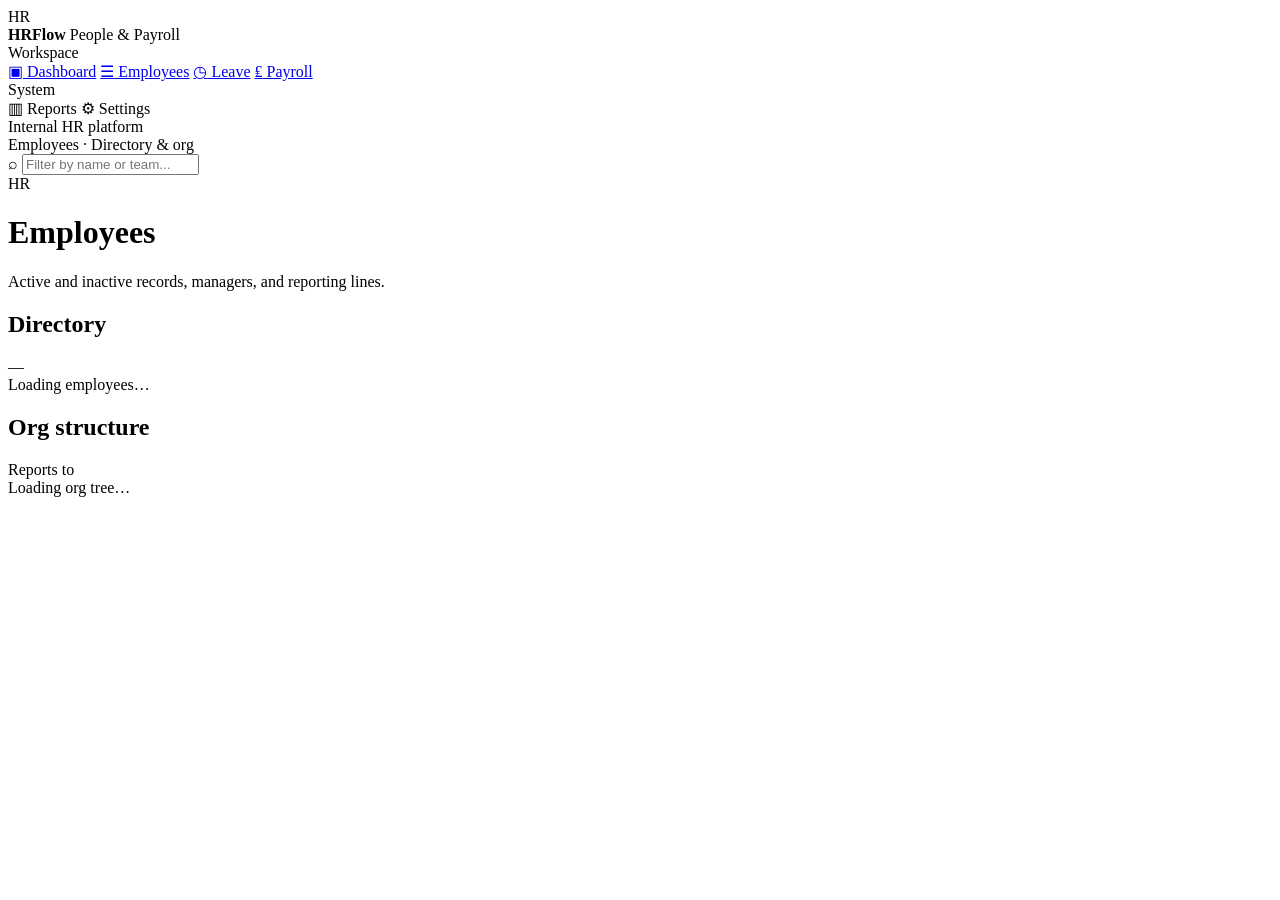
==== frontend/employees.html @ 5a916294 "Added front end shell with shared styles and API client" ====
<!DOCTYPE html>
<html lang="en">
  <head>
    <meta charset="UTF-8" />
    <meta name="viewport" content="width=device-width, initial-scale=1.0" />
    <title>HRFlow — Employees</title>
    <link rel="stylesheet" href="/css/styles.css" />
  </head>
  <body>
    <div class="app">
      <aside class="sidebar">
        <div class="brand">
          <div class="brand-logo">HR</div>
          <div class="brand-text">
            <strong>HRFlow</strong>
            <span>People &amp; Payroll</span>
          </div>
        </div>
        <nav class="nav">
          <div class="nav-section">Workspace</div>
          <a href="/"><span class="nav-icon">▣</span> Dashboard</a>
          <a href="/employees"><span class="nav-icon">☰</span> Employees</a>
          <a href="/leave"><span class="nav-icon">◷</span> Leave</a>
          <a href="/payroll"><span class="nav-icon">₤</span> Payroll</a>
          <div class="nav-section">System</div>
          <span class="nav-disabled"><span class="nav-icon">▥</span> Reports</span>
          <span class="nav-disabled"><span class="nav-icon">⚙</span> Settings</span>
        </nav>
        <div class="sidebar-footer">Internal HR platform</div>
      </aside>

      <div class="main">
        <header class="topbar">
          <div class="topbar-welcome">Employees <span>· Directory &amp; org</span></div>
          <div class="topbar-actions">
            <label class="search">
              <span aria-hidden="true">⌕</span>
              <input id="employee-search" type="search" placeholder="Filter by name or team..." />
            </label>
            <div class="avatar">HR</div>
          </div>
        </header>

        <main class="page">
          <div class="page-header">
            <div>
              <h1>Employees</h1>
              <p>Active and inactive records, managers, and reporting lines.</p>
            </div>
          </div>

          <div id="employees-error" class="flash error" hidden></div>

          <section class="grid grid-2">
            <article class="card">
              <div class="card-header">
                <h2>Directory</h2>
                <span class="badge info" id="employee-count">—</span>
              </div>
              <div id="employee-table" class="loading">Loading employees…</div>
            </article>

            <article class="card">
              <div class="card-header">
                <h2>Org structure</h2>
                <span class="badge">Reports to</span>
              </div>
              <div id="org-tree" class="loading">Loading org tree…</div>
            </article>
          </section>
        </main>
      </div>
    </div>

    <script src="/js/api.js"></script>
    <script src="/js/common.js"></script>
    <script src="/js/employees.js"></script>
  </body>
</html>
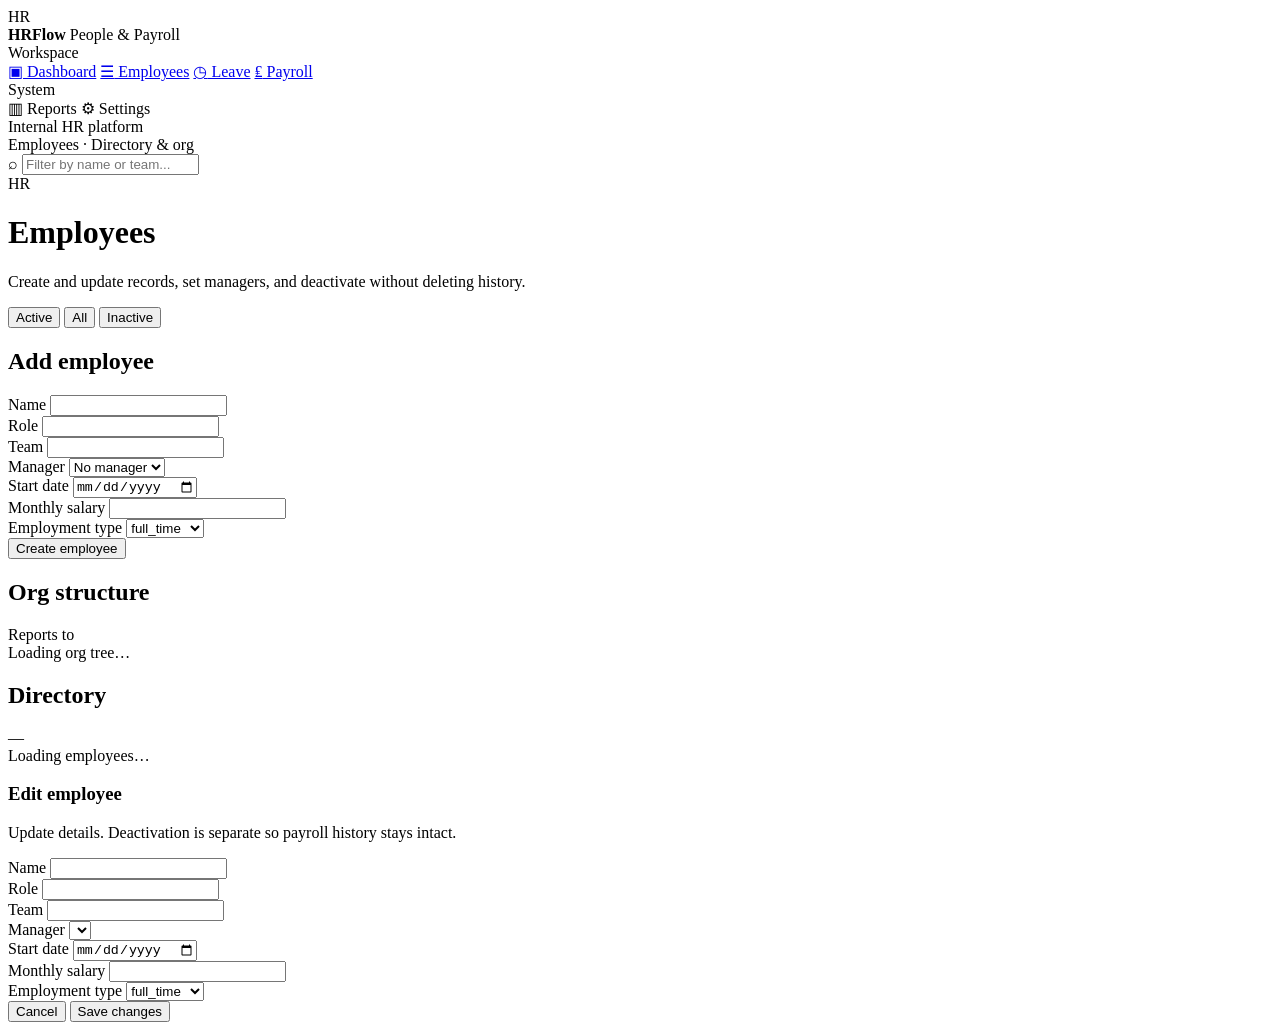
==== commit fde23a91: "Added the employee create, edit and deactivate UI" ====
--- a/frontend/employees.html
+++ b/frontend/employees.html
@@ -45,19 +45,71 @@
           <div class="page-header">
             <div>
               <h1>Employees</h1>
-              <p>Active and inactive records, managers, and reporting lines.</p>
+              <p>
+                Create and update records, set managers, and deactivate without
+                deleting history.
+              </p>
+            </div>
+            <div class="page-actions">
+              <button class="btn secondary" type="button" id="filter-active">Active</button>
+              <button class="btn ghost" type="button" id="filter-all">All</button>
+              <button class="btn ghost" type="button" id="filter-inactive">Inactive</button>
             </div>
           </div>
 
           <div id="employees-error" class="flash error" hidden></div>
+          <div id="employees-ok" class="flash ok" hidden></div>
 
           <section class="grid grid-2">
             <article class="card">
               <div class="card-header">
-                <h2>Directory</h2>
-                <span class="badge info" id="employee-count">—</span>
+                <h2>Add employee</h2>
               </div>
-              <div id="employee-table" class="loading">Loading employees…</div>
+              <form class="form-grid" id="employee-form">
+                <div class="form-row">
+                  <div class="field">
+                    <label for="emp-name">Name</label>
+                    <input id="emp-name" name="name" required />
+                  </div>
+                  <div class="field">
+                    <label for="emp-role">Role</label>
+                    <input id="emp-role" name="role" required />
+                  </div>
+                </div>
+                <div class="form-row">
+                  <div class="field">
+                    <label for="emp-team">Team</label>
+                    <input id="emp-team" name="team" required />
+                  </div>
+                  <div class="field">
+                    <label for="emp-manager">Manager</label>
+                    <select id="emp-manager" name="manager_id">
+                      <option value="">No manager</option>
+                    </select>
+                  </div>
+                </div>
+                <div class="form-row">
+                  <div class="field">
+                    <label for="emp-start">Start date</label>
+                    <input id="emp-start" name="start_date" type="date" required />
+                  </div>
+                  <div class="field">
+                    <label for="emp-salary">Monthly salary</label>
+                    <input id="emp-salary" name="salary" type="number" min="0" step="0.01" required />
+                  </div>
+                </div>
+                <div class="field">
+                  <label for="emp-type">Employment type</label>
+                  <select id="emp-type" name="employment_type">
+                    <option value="full_time">full_time</option>
+                    <option value="part_time">part_time</option>
+                    <option value="contract">contract</option>
+                  </select>
+                </div>
+                <div>
+                  <button class="btn" type="submit">Create employee</button>
+                </div>
+              </form>
             </article>
 
             <article class="card">
@@ -68,7 +120,67 @@
               <div id="org-tree" class="loading">Loading org tree…</div>
             </article>
           </section>
+
+          <section class="card" style="margin-top: 1rem">
+            <div class="card-header">
+              <h2>Directory</h2>
+              <span class="badge info" id="employee-count">—</span>
+            </div>
+            <div id="employee-table" class="loading">Loading employees…</div>
+          </section>
         </main>
+      </div>
+    </div>
+
+    <div class="modal-backdrop" id="edit-modal" aria-hidden="true">
+      <div class="modal" role="dialog" aria-labelledby="edit-title">
+        <h3 id="edit-title">Edit employee</h3>
+        <p>Update details. Deactivation is separate so payroll history stays intact.</p>
+        <form class="form-grid" id="edit-form">
+          <input type="hidden" id="edit-id" />
+          <div class="form-row">
+            <div class="field">
+              <label for="edit-name">Name</label>
+              <input id="edit-name" required />
+            </div>
+            <div class="field">
+              <label for="edit-role">Role</label>
+              <input id="edit-role" required />
+            </div>
+          </div>
+          <div class="form-row">
+            <div class="field">
+              <label for="edit-team">Team</label>
+              <input id="edit-team" required />
+            </div>
+            <div class="field">
+              <label for="edit-manager">Manager</label>
+              <select id="edit-manager"></select>
+            </div>
+          </div>
+          <div class="form-row">
+            <div class="field">
+              <label for="edit-start">Start date</label>
+              <input id="edit-start" type="date" required />
+            </div>
+            <div class="field">
+              <label for="edit-salary">Monthly salary</label>
+              <input id="edit-salary" type="number" min="0" step="0.01" required />
+            </div>
+          </div>
+          <div class="field">
+            <label for="edit-type">Employment type</label>
+            <select id="edit-type">
+              <option value="full_time">full_time</option>
+              <option value="part_time">part_time</option>
+              <option value="contract">contract</option>
+            </select>
+          </div>
+          <div class="modal-actions">
+            <button class="btn ghost" type="button" id="edit-cancel">Cancel</button>
+            <button class="btn" type="submit">Save changes</button>
+          </div>
+        </form>
       </div>
     </div>
 
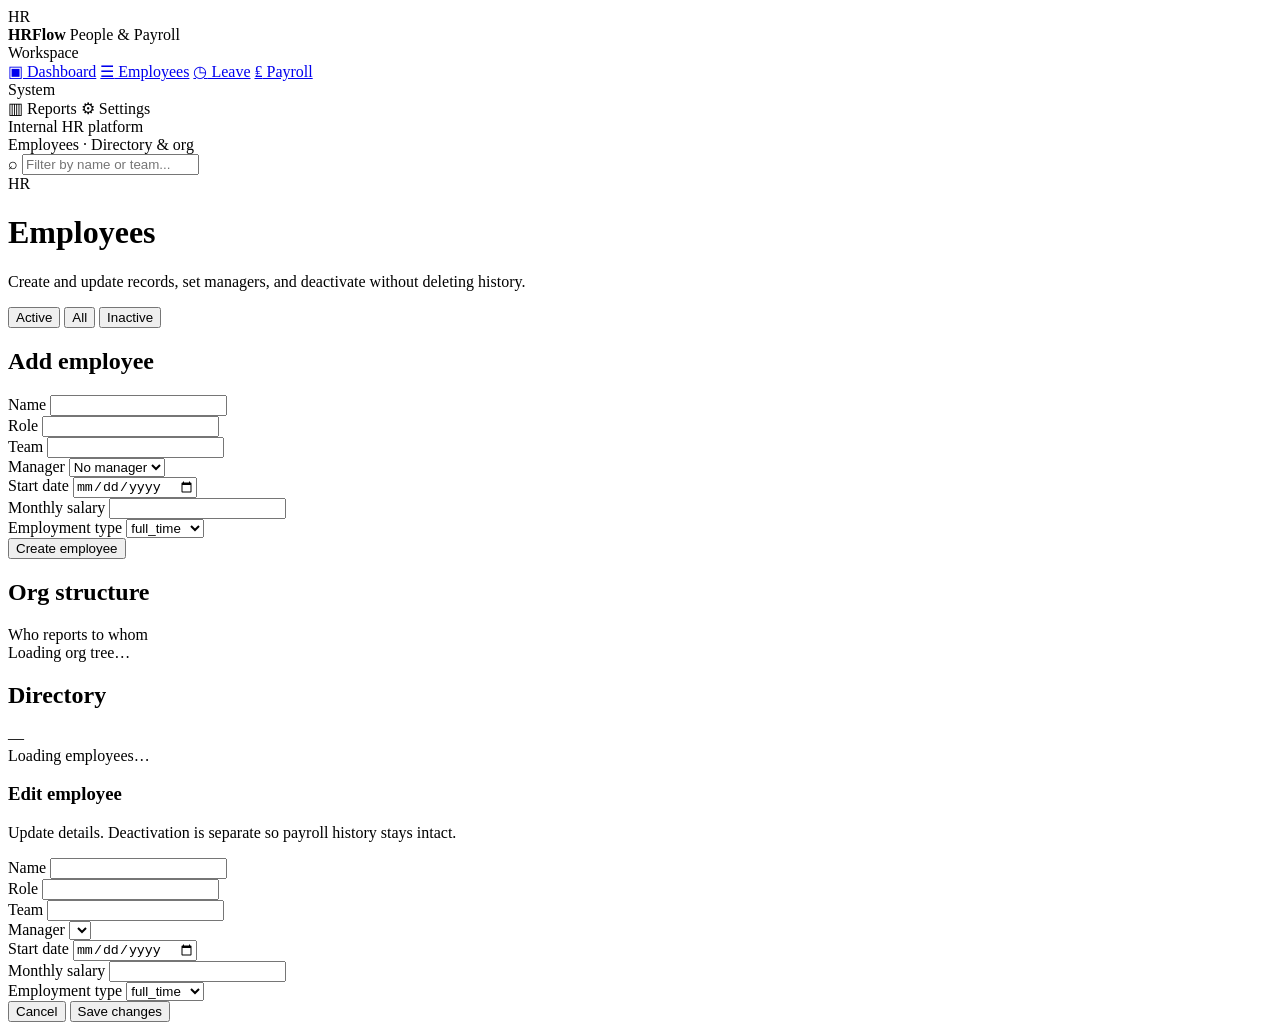
==== commit b0f75f6e: "Fixed mobile layout overflow and stack for narrow viewports" ====
--- a/frontend/employees.html
+++ b/frontend/employees.html
@@ -115,7 +115,7 @@
             <article class="card">
               <div class="card-header">
                 <h2>Org structure</h2>
-                <span class="badge">Reports to</span>
+                <span class="badge">Who reports to whom</span>
               </div>
               <div id="org-tree" class="loading">Loading org tree…</div>
             </article>
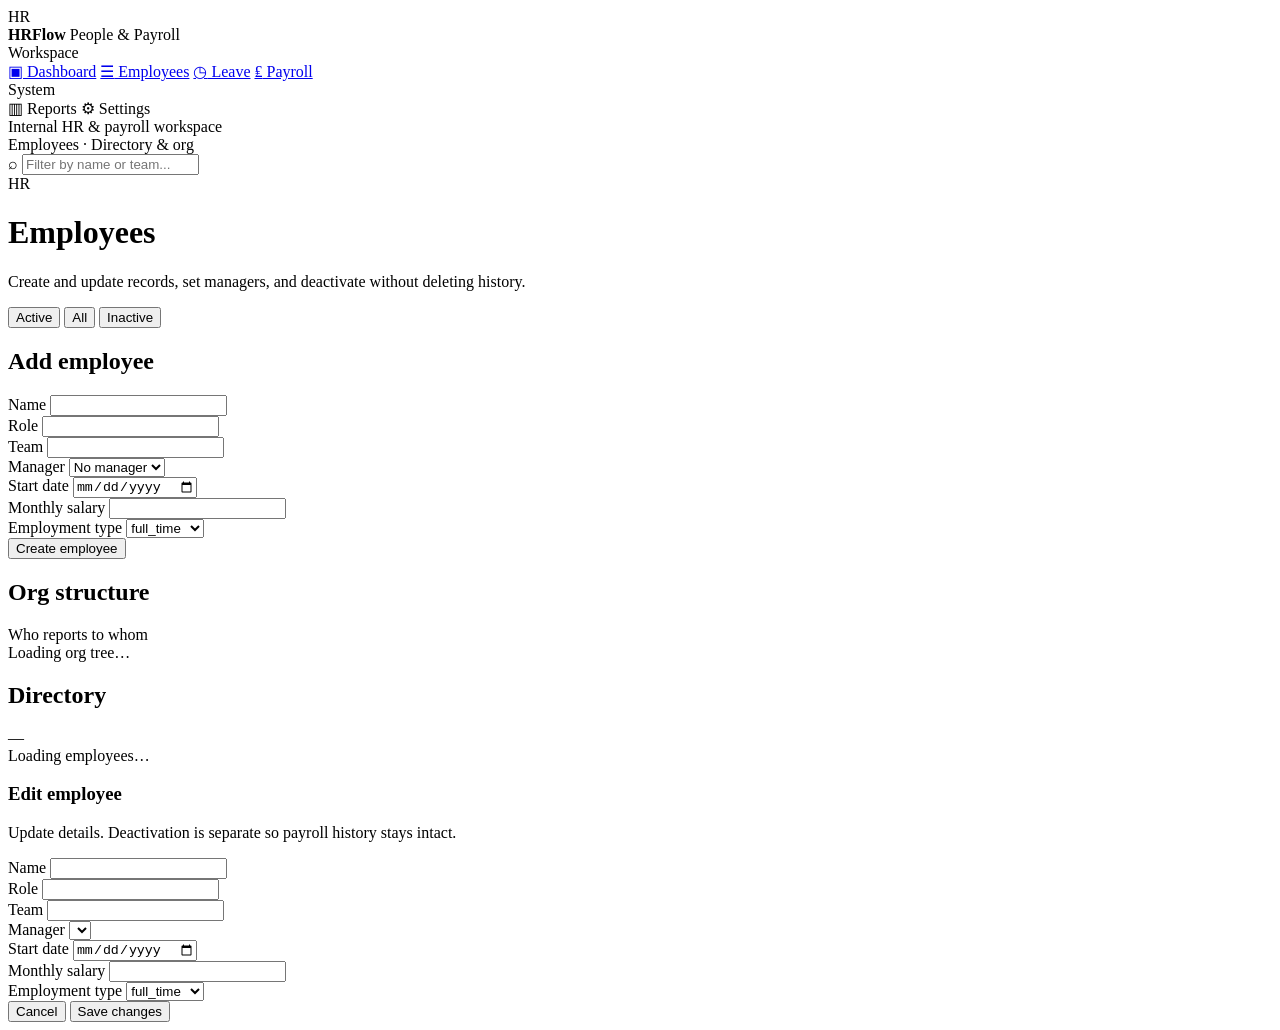
==== commit d678cf94: "Refined sidebar copy and screenshot capture notes" ====
--- a/frontend/employees.html
+++ b/frontend/employees.html
@@ -26,7 +26,7 @@
           <span class="nav-disabled"><span class="nav-icon">▥</span> Reports</span>
           <span class="nav-disabled"><span class="nav-icon">⚙</span> Settings</span>
         </nav>
-        <div class="sidebar-footer">Internal HR platform</div>
+        <div class="sidebar-footer">Internal HR &amp; payroll workspace</div>
       </aside>
 
       <div class="main">
@@ -121,7 +121,7 @@
             </article>
           </section>
 
-          <section class="card" style="margin-top: 1rem">
+          <section class="card page-stack">
             <div class="card-header">
               <h2>Directory</h2>
               <span class="badge info" id="employee-count">—</span>
